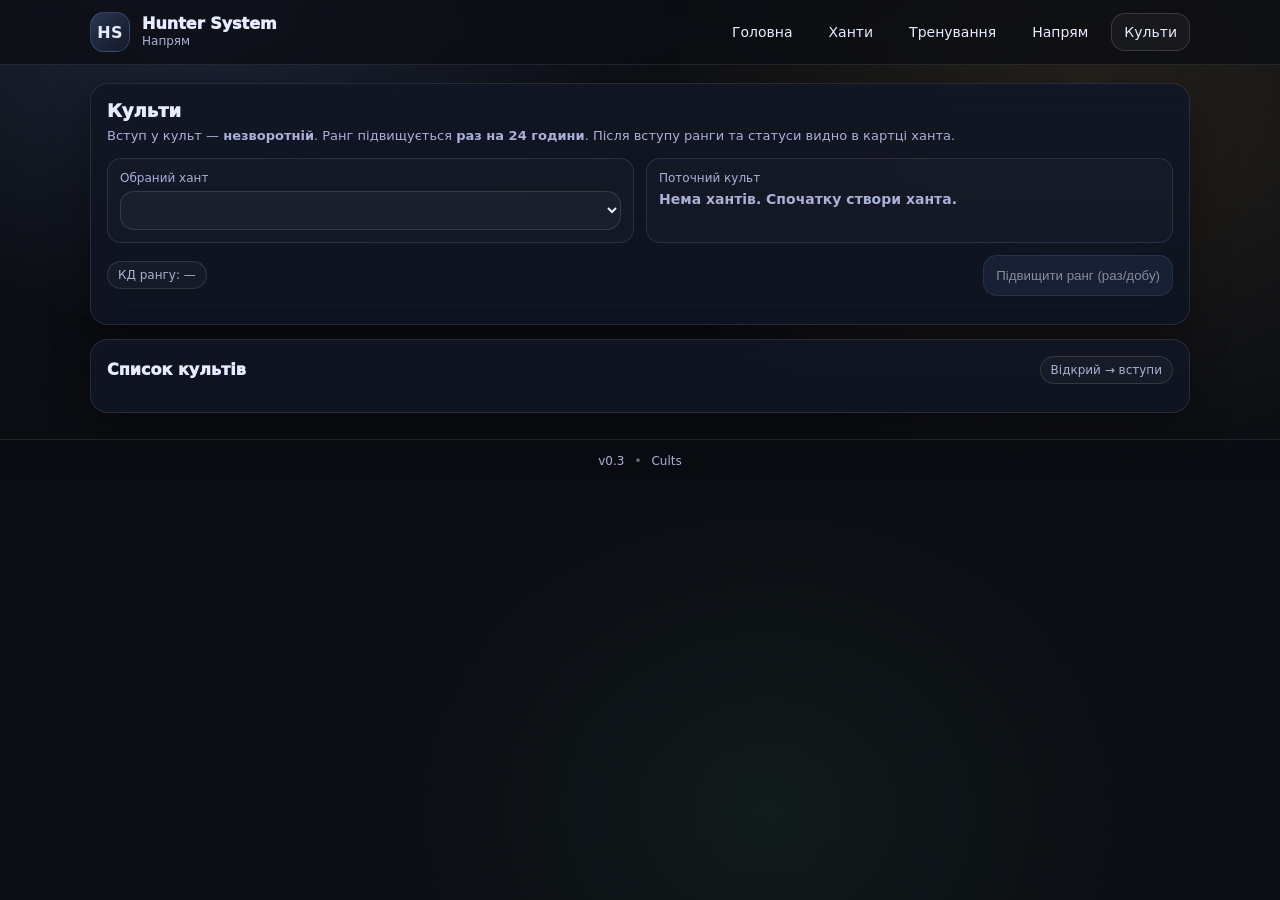
==== docs/cults.html @ 8eca2702 "Docs commit" ====
<!DOCTYPE html>
<html lang="uk">
<head>
  <meta charset="utf-8">
  <meta name="viewport" content="width=device-width, initial-scale=1">
  <title>Hunter System — Культи</title>
  <link rel="stylesheet" href="style.css">
</head>
<body>
  <header class="topbar">
    <div class="wrap topbar__inner">
      <div class="brand">
        <div class="brand__logo">HS</div>
        <div class="brand__text">
          <div class="brand__title">Hunter System</div>
          <div class="brand__tag">Напрям</div>
        </div>
      </div>

      <button class="menuBtn" id="menuBtn" aria-label="Меню" aria-expanded="false" aria-controls="mobileNav">
        <span></span><span></span><span></span>
      </button>

      <nav class="nav nav--desktop" aria-label="Навігація">
        <a class="nav__link" href="index.html">Головна</a>
        <a class="nav__link" href="hunters.html">Ханти</a>
        <a class="nav__link" href="training.html">Тренування</a>
        <a class="nav__link" href="direction.html">Напрям</a>
        <a class="nav__link" href="cults.html">Культи</a>
      </nav>
    </div>

    <nav class="nav nav--mobile" id="mobileNav" aria-label="Мобільна навігація">
      <a class="nav__link" href="index.html">Головна</a>
      <a class="nav__link" href="hunters.html">Ханти</a>
      <a class="nav__link" href="training.html">Тренування</a>
      <a class="nav__link" href="direction.html">Напрям</a>
        <a class="nav__link" href="cults.html">Культи</a>
    </nav>
  </header>

  <main class="wrap main" id="cultsPageRoot">
    <section class="stack">
      <article class="card">
        <h1 class="h1">Культи</h1>
        <p class="sub">Вступ у культ — <b>незворотній</b>. Ранг підвищується <b>раз на 24 години</b>. Після вступу ранги та статуси видно в картці ханта.</p>

        <div class="grid2">
          <div class="kpi">
            <div class="kpi__label">Обраний хант</div>
            <div class="kpi__value">
              <select id="cultHunterSelect" style="width:100%; padding:10px 12px; border-radius:14px; border:1px solid rgba(255,255,255,.12); background:rgba(255,255,255,.03); color:var(--text)"></select>
            </div>
          </div>
          <div class="kpi">
            <div class="kpi__label">Поточний культ</div>
            <div class="kpi__value" style="font-size:14px; font-weight:800; color:var(--muted)" id="currentCultBox">—</div>
          </div>
        </div>

        <div class="row" style="margin-top:12px">
          <div class="pill">КД рангу: <span id="cultCooldownText">—</span></div>
          <button class="btn btn--primary" id="cultUpgradeBtn" type="button">Підвищити ранг (раз/добу)</button>
        </div>
      </article>

      <article class="card">
        <div class="row">
          <h2 class="h2">Список культів</h2>
          <div class="pill">Відкрий → вступи</div>
        </div>
        <div class="list" id="cultList"></div>
      </article>
    </section>
  </main>


  <div class="toast" id="toast">—</div>

  <footer class="footer">
    <div class="wrap footer__inner">
      <span>v0.3</span><span class="dot">•</span><span>Cults</span>
    </div>
  </footer>

  <script src="app.js"></script>
</body>
</html>
---- docs/style.css ----
:root{
  --bg:#0b0d12;
  --panel:#121624;
  --panel2:#0f1422;
  --text:#e8ecff;
  --muted:#a9b1d6;
  --line:rgba(255,255,255,.10);
  --primary:#7aa2ff;
  --warn:#ffcf6e;
  --good:#7dffb2;
  --radius:18px;
  --shadow: 0 14px 40px rgba(0,0,0,.35);
}

*{box-sizing:border-box}
html,body{height:100%}
body{
  margin:0;
  font-family: ui-sans-serif, system-ui, -apple-system, Segoe UI, Roboto, Arial, "Noto Sans", sans-serif;
  background:
    radial-gradient(900px 600px at 15% 0%, rgba(122,162,255,.16), transparent 55%),
    radial-gradient(900px 700px at 85% 10%, rgba(255,207,110,.10), transparent 55%),
    radial-gradient(700px 600px at 60% 90%, rgba(125,255,178,.06), transparent 55%),
    var(--bg);
  color:var(--text);
}

a{color:inherit}
.wrap{width:min(1100px, calc(100% - 28px)); margin:0 auto}
.main{padding:18px 0 26px}

.topbar{
  position:sticky; top:0; z-index:50;
  backdrop-filter: blur(10px);
  background: rgba(11,13,18,.75);
  border-bottom:1px solid var(--line);
}
.topbar__inner{
  display:flex; align-items:center; justify-content:space-between;
  gap:12px; padding:12px 0;
}
.brand{display:flex; align-items:center; gap:12px; min-width:0}
.brand__logo{
  width:40px; height:40px; border-radius:14px;
  display:grid; place-items:center;
  font-weight:900; letter-spacing:.4px;
  background: linear-gradient(135deg, rgba(122,162,255,.25), rgba(122,162,255,.06));
  border:1px solid rgba(122,162,255,.25);
  flex:0 0 auto;
}
.brand__text{min-width:0}
.brand__title{font-weight:950; line-height:1.05}
.brand__tag{
  color:var(--muted); font-size:12px; margin-top:2px;
  white-space:nowrap; overflow:hidden; text-overflow:ellipsis;
  max-width:62vw;
}

.nav{display:flex; gap:10px; align-items:center}
.nav__link{
  text-decoration:none; font-size:14px;
  padding:10px 12px;
  border-radius:14px;
  border:1px solid transparent;
  background:transparent;
  transition: transform .08s ease, background .15s ease, border-color .15s ease, opacity .15s ease;
}
.nav__link:hover{background:rgba(255,255,255,.04); border-color:var(--line)}
.nav__link:active{transform: translateY(1px)}
.nav__link--active{background:rgba(255,255,255,.04); border-color:rgba(255,255,255,.14)}
.nav__link--primary{background: rgba(122,162,255,.16); border-color: rgba(122,162,255,.25)}

.menuBtn{
  display:none;
  width:44px; height:44px;
  border-radius:14px;
  border:1px solid var(--line);
  background: rgba(255,255,255,.03);
  padding:10px;
}
.menuBtn span{display:block; height:2px; background:rgba(232,236,255,.92); border-radius:2px}
.menuBtn span+span{margin-top:7px}

.nav--mobile{
  display:none; flex-direction:column; gap:8px;
  padding:10px 0 14px; border-top:1px solid var(--line);
}
.nav--mobile .nav__link{width: calc(100% - 2px); margin: 0 auto}
.nav--mobile.nav--open{display:flex}

@media (max-width: 820px){
  .nav--desktop{display:none}
  .menuBtn{display:inline-flex; flex-direction:column; justify-content:center}
  .brand__tag{max-width:56vw}
}

.card{
  background: linear-gradient(180deg, rgba(18,22,36,.92), rgba(15,20,34,.92));
  border:1px solid var(--line);
  border-radius: var(--radius);
  padding:16px;
  box-shadow: var(--shadow);
}

.stack{display:grid; gap:14px}
.grid2{display:grid; grid-template-columns: repeat(2, minmax(0,1fr)); gap:12px}
@media (max-width: 700px){ .grid2{grid-template-columns:1fr} }

.h1{margin:0 0 6px; font-size:18px; font-weight:950}
.h2{margin:0; font-size:16px; font-weight:950}
.sub{margin:0 0 12px; color:var(--muted); font-size:13px; line-height:1.45}

.kpi{
  border:1px solid var(--line);
  border-radius:14px;
  padding:12px;
  background: rgba(255,255,255,.02);
}
.kpi__label{color:var(--muted); font-size:12px; margin-bottom:6px}
.kpi__value{font-size:20px; font-weight:950}
.kpi__value--mono{font-family: ui-monospace, SFMono-Regular, Menlo, Monaco, Consolas, "Liberation Mono", "Courier New", monospace; letter-spacing:.4px}

.btn{
  display:inline-flex; justify-content:center; align-items:center;
  padding:12px 12px; border-radius:14px;
  border:1px solid var(--line);
  background: rgba(255,255,255,.03);
  color:var(--text);
  cursor:pointer;
  transition: transform .08s ease, background .15s ease, border-color .15s ease, opacity .15s ease;
}
.btn:hover{background: rgba(255,255,255,.05); border-color: rgba(255,255,255,.14)}
.btn:active{transform: translateY(1px)}
.btn:disabled{opacity:.55; cursor:not-allowed; transform:none}
.btn--primary{background: rgba(122,162,255,.16); border-color: rgba(122,162,255,.25)}
.btn--full{width:100%}

.pill{
  border:1px solid rgba(255,255,255,.12);
  background: rgba(255,255,255,.03);
  border-radius: 999px;
  padding:6px 10px;
  font-size:12px;
  color:var(--muted);
}
.row{display:flex; align-items:center; justify-content:space-between; gap:10px; margin-bottom:12px}
@media (max-width: 560px){ .row{flex-direction:column; align-items:flex-start} }

.note{
  margin-top:12px;
  border-radius:14px;
  padding:12px;
  border:1px solid var(--line);
  background: rgba(255,255,255,.02);
}
.note--warn{
  border-color: rgba(255,207,110,.22);
  background: linear-gradient(180deg, rgba(26,22,15,.55), rgba(255,255,255,.02));
}
.note__title{font-weight:950; margin-bottom:6px}
.note__text{color:var(--muted); font-size:13px}

.empty{
  padding:12px;
  border:1px dashed rgba(255,255,255,.14);
  border-radius:14px;
  color:var(--muted);
  background: rgba(255,255,255,.02);
}

.list{display:flex; flex-direction:column; gap:10px}

.item{
  border:1px solid var(--line);
  border-radius:14px;
  background: rgba(255,255,255,.02);
  overflow:hidden;
}
.item__head{
  width:100%;
  display:flex; align-items:center; justify-content:space-between; gap:12px;
  padding:12px;
  border:0; background:transparent; color:inherit;
  cursor:pointer; text-align:left;
}
.item__name{font-weight:950; white-space:nowrap; overflow:hidden; text-overflow:ellipsis; max-width: 62vw}
.item__meta{color:var(--muted); font-size:13px; margin-top:6px; display:flex; gap:8px; flex-wrap:wrap; align-items:center}
.chev{
  width:34px; height:34px; border-radius: 12px;
  border:1px solid rgba(255,255,255,.10);
  background: rgba(255,255,255,.03);
  display:grid; place-items:center; flex:0 0 auto;
  transition: transform .18s ease;
}
.chev svg{width:16px; height:16px; opacity:.9}
.item__body{
  max-height:0;
  opacity:0;
  transform: translateY(-4px);
  transition: max-height .26s ease, opacity .18s ease, transform .18s ease, padding .18s ease;
  padding:0 12px;
}
.item--open .item__body{
  max-height: 900px;
  opacity:1;
  transform: translateY(0);
  padding: 0 12px 12px;
}
.item--open .chev{transform: rotate(180deg)}

.statsGrid{display:grid; grid-template-columns: repeat(2, minmax(0,1fr)); gap:10px; margin-top:10px}
@media (min-width: 640px){ .statsGrid{grid-template-columns: repeat(4, minmax(0,1fr))} }

.kv{
  border:1px solid var(--line);
  border-radius:14px;
  padding:10px;
  background: rgba(255,255,255,.02);
}
.kv__k{color:var(--muted); font-size:12px; margin-bottom:6px}
.kv__v{font-weight:950; font-size:18px}

.statusBox{
  margin-top:10px;
  border:1px solid var(--line);
  border-radius:14px;
  padding:12px;
  background: rgba(255,255,255,.02);
}
.statusBox__title{font-weight:950; margin-bottom:6px}
.statusBox__body{color:var(--muted)}

.badges{display:flex; gap:8px; flex-wrap:wrap; margin-top:10px}
.badge{
  border:1px solid rgba(122,162,255,.28);
  background: rgba(122,162,255,.12);
  border-radius: 999px;
  padding:6px 10px;
  font-size: 12px;
  font-weight: 900;
  letter-spacing: .35px;
}
.badge--good{border-color: rgba(125,255,178,.28); background: rgba(125,255,178,.10)}
.badge--warn{border-color: rgba(255,207,110,.30); background: rgba(255,207,110,.10)}

.hr{height:1px; background: var(--line); margin: 12px 0}

.modal{position:fixed; inset:0; display:none; z-index:70}
.modal--open{display:block}
.modal__backdrop{position:absolute; inset:0; background: rgba(0,0,0,.55)}
.modal__panel{
  position:relative;
  width: min(560px, calc(100% - 28px));
  margin: 10vh auto 0;
  background: linear-gradient(180deg, rgba(18,22,36,.98), rgba(15,20,34,.98));
  border:1px solid rgba(255,255,255,.12);
  border-radius: 18px;
  padding: 16px;
  box-shadow: 0 30px 90px rgba(0,0,0,.5);
  animation: pop .16s ease-out;
}
@keyframes pop{
  from{transform: translateY(6px); opacity:.0}
  to{transform: translateY(0); opacity:1}
}
.field{display:block; margin: 12px 0 14px}
.field__label{display:block; color:var(--muted); font-size:12px; margin-bottom:6px}
.field__input{
  width:100%;
  padding:12px 12px;
  border-radius:14px;
  border:1px solid rgba(255,255,255,.12);
  background: rgba(255,255,255,.03);
  color: var(--text);
  outline:none;
}
.field__input:focus{
  border-color: rgba(122,162,255,.35);
  box-shadow: 0 0 0 4px rgba(122,162,255,.12);
}
.actions{display:flex; justify-content:flex-end; gap:10px; flex-wrap:wrap}

.footer{border-top:1px solid var(--line); background: rgba(11,13,18,.60)}
.footer__inner{
  display:flex; justify-content:center; gap:10px;
  padding:14px 0; color:var(--muted); font-size:12px;
}
.dot{opacity:.6}

.toast{
  position: fixed;
  left: 50%;
  bottom: 18px;
  transform: translateX(-50%);
  background: rgba(18,22,36,.95);
  border: 1px solid rgba(255,255,255,.14);
  padding: 10px 12px;
  border-radius: 14px;
  box-shadow: 0 18px 60px rgba(0,0,0,.45);
  color: var(--text);
  font-size: 13px;
  opacity: 0;
  pointer-events: none;
  transition: opacity .2s ease, transform .2s ease;
}
.toast--show{
  opacity: 1;
  transform: translateX(-50%) translateY(-2px);
}

@media (prefers-reduced-motion: reduce){
  *{transition:none !important; animation:none !important}
}

@media (max-width: 420px){
  .kv__v{font-size:16px}
}
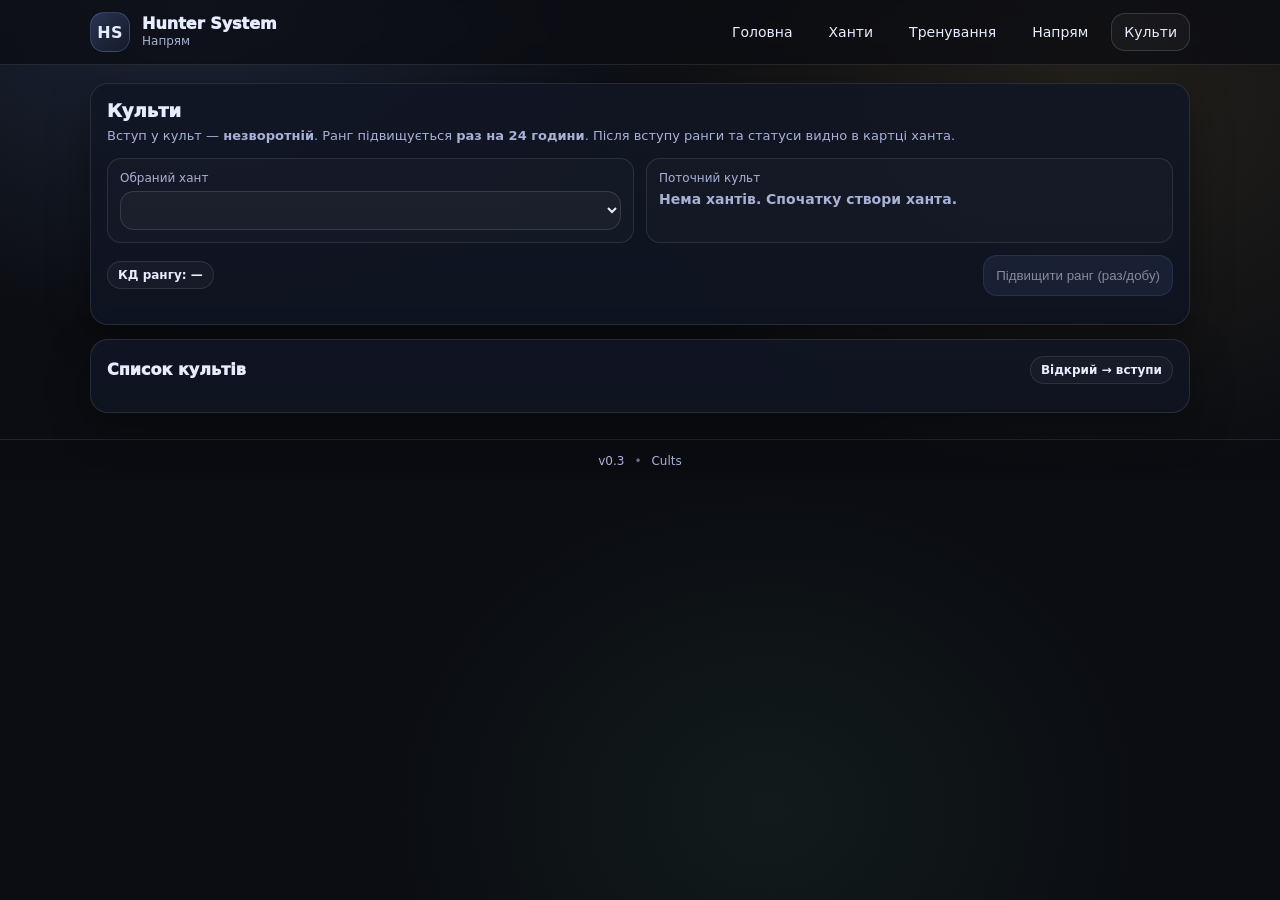
==== commit 2b950b3b: "v1" ====
--- a/docs/cults.html
+++ b/docs/cults.html
@@ -83,6 +83,7 @@
     </div>
   </footer>
 
+  <script src="skills.js"></script>
   <script src="app.js"></script>
 </body>
 </html>
--- a/docs/style.css
+++ b/docs/style.css
@@ -195,13 +195,15 @@
 .chev svg{width:16px; height:16px; opacity:.9}
 .item__body{
   max-height:0;
+  overflow:hidden;
   opacity:0;
   transform: translateY(-4px);
   transition: max-height .26s ease, opacity .18s ease, transform .18s ease, padding .18s ease;
   padding:0 12px;
 }
 .item--open .item__body{
-  max-height: 900px;
+  max-height: min(70vh, 640px);
+  overflow:auto;
   opacity:1;
   transform: translateY(0);
   padding: 0 12px 12px;
@@ -315,3 +317,53 @@
 @media (max-width: 420px){
   .kv__v{font-size:16px}
 }
+
+
+/* ===== Branch & Skills ===== */
+.branchBox{border:1px solid rgba(255,255,255,.08); border-radius:16px; padding:12px; margin-top:12px; background:rgba(255,255,255,.03)}
+.branchHead{display:flex; align-items:center; justify-content:space-between; gap:10px}
+.branchTitle{font-weight:900; font-size:14px}
+.branchMeta{color:var(--muted); font-size:12px; margin-top:6px; line-height:1.35}
+.branchPills{display:flex; gap:8px; flex-wrap:wrap; margin-top:10px}
+.pill{padding:6px 10px; border-radius:999px; border:1px solid rgba(255,255,255,.10); font-size:12px; font-weight:800; color:var(--text)}
+.pill--good{background:rgba(66, 211, 146, .10)}
+.pill--warn{background:rgba(245, 158, 11, .10)}
+.skills{margin-top:12px; display:flex; flex-direction:column; gap:8px}
+.skill{border:1px solid rgba(255,255,255,.08); border-radius:14px; overflow:hidden; background:rgba(255,255,255,.02)}
+.skill__btn{width:100%; text-align:left; background:transparent; border:0; color:var(--text); padding:10px 12px; display:flex; align-items:center; justify-content:space-between; gap:10px; cursor:pointer}
+.skill__name{font-weight:900; font-size:13px}
+.skill__right{display:flex; align-items:center; gap:8px; color:var(--muted); font-size:12px; font-weight:800}
+.skill__body{max-height:0; overflow:hidden; transition:max-height .22s ease; padding:0 12px}
+.skill--open .skill__body{max-height:240px; padding:0 12px 12px}
+.skill__desc{color:var(--muted); font-size:12px; line-height:1.4; margin-top:8px}
+.skill__actions{display:flex; gap:10px; flex-wrap:wrap; margin-top:10px}
+.btn--mini{padding:8px 10px; border-radius:12px; font-size:12px; font-weight:900}
+
+
+/* Appearance inputs */
+.formGrid{
+  display:grid;
+  grid-template-columns: 1fr;
+  gap:10px;
+}
+@media (min-width: 520px){
+  .formGrid{ grid-template-columns: 1fr 1fr; }
+}
+.field{
+  display:flex;
+  flex-direction:column;
+  gap:6px;
+  font-size:12px;
+  color:var(--muted);
+}
+.input{
+  padding:10px 12px;
+  border-radius:12px;
+  border:1px solid rgba(255,255,255,0.12);
+  background: rgba(0,0,0,0.2);
+  color: var(--text);
+  outline:none;
+}
+.input:focus{
+  border-color: rgba(255,255,255,0.26);
+}
